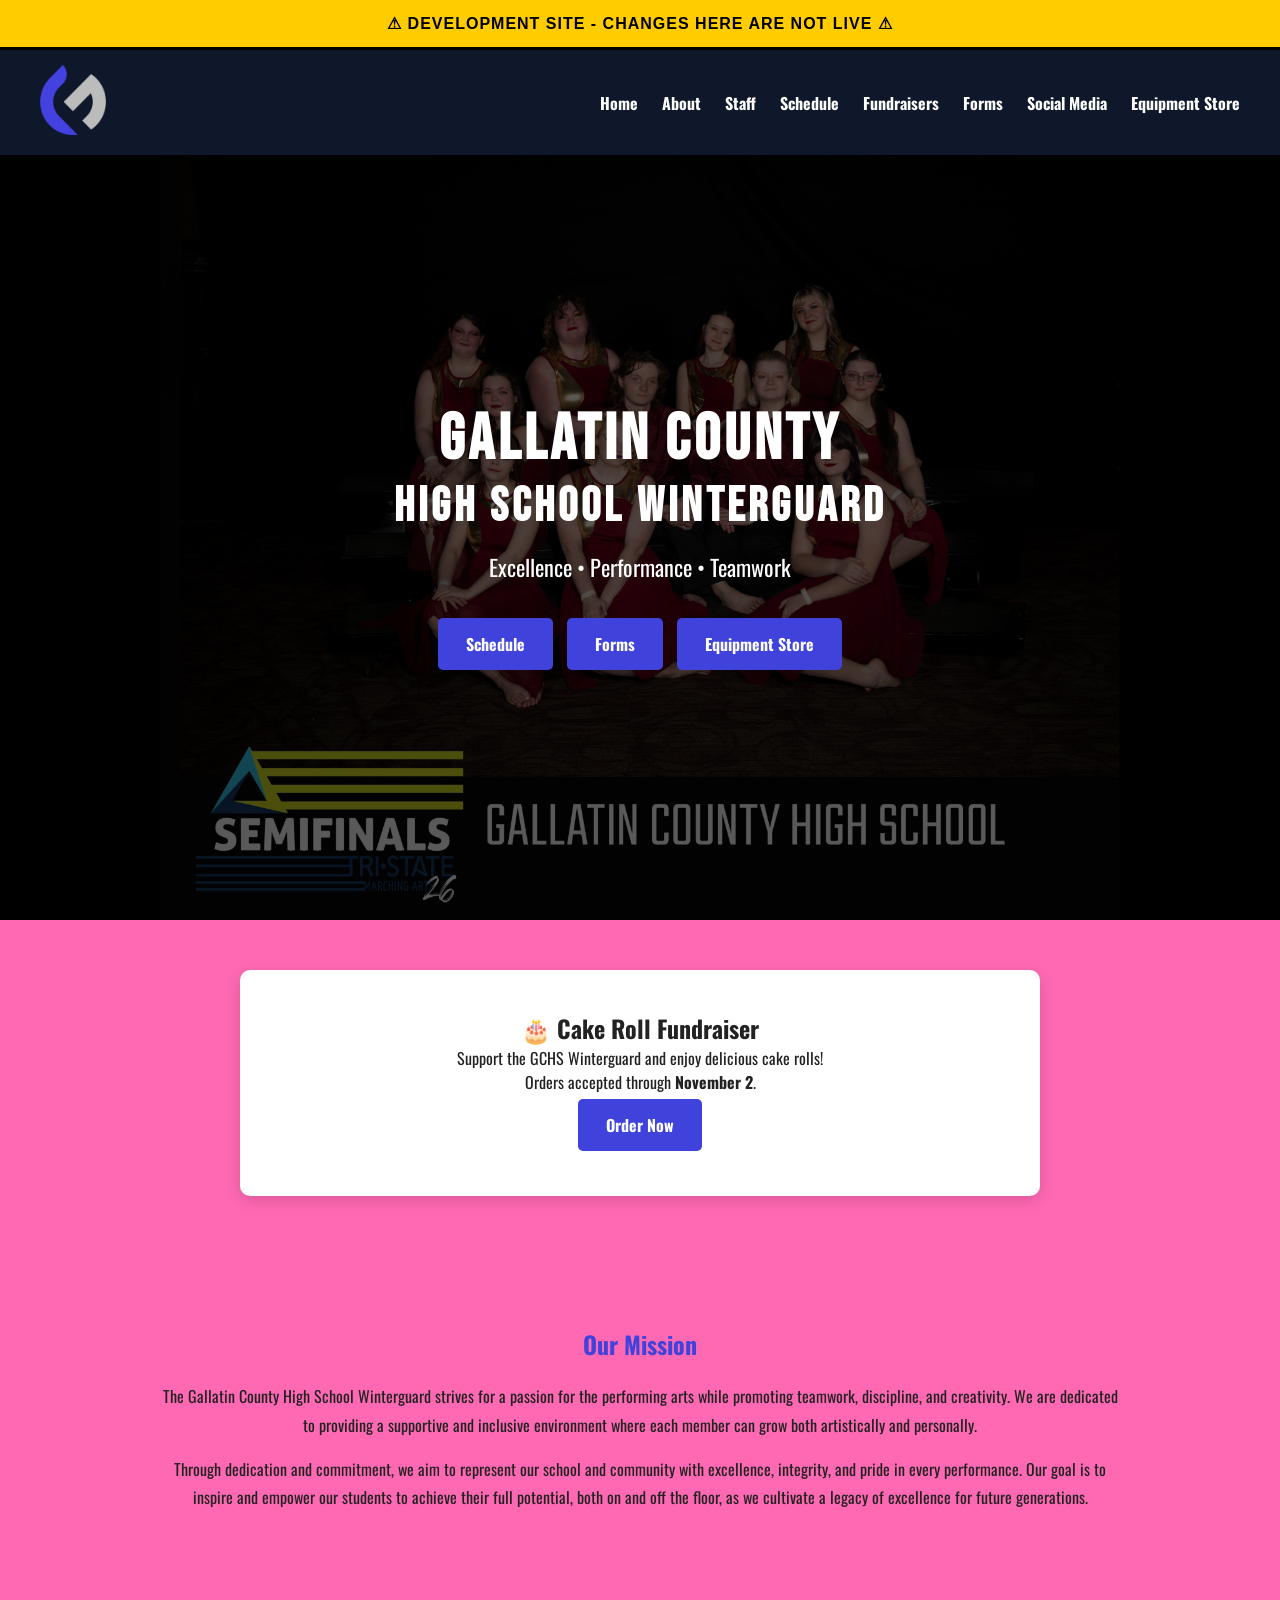
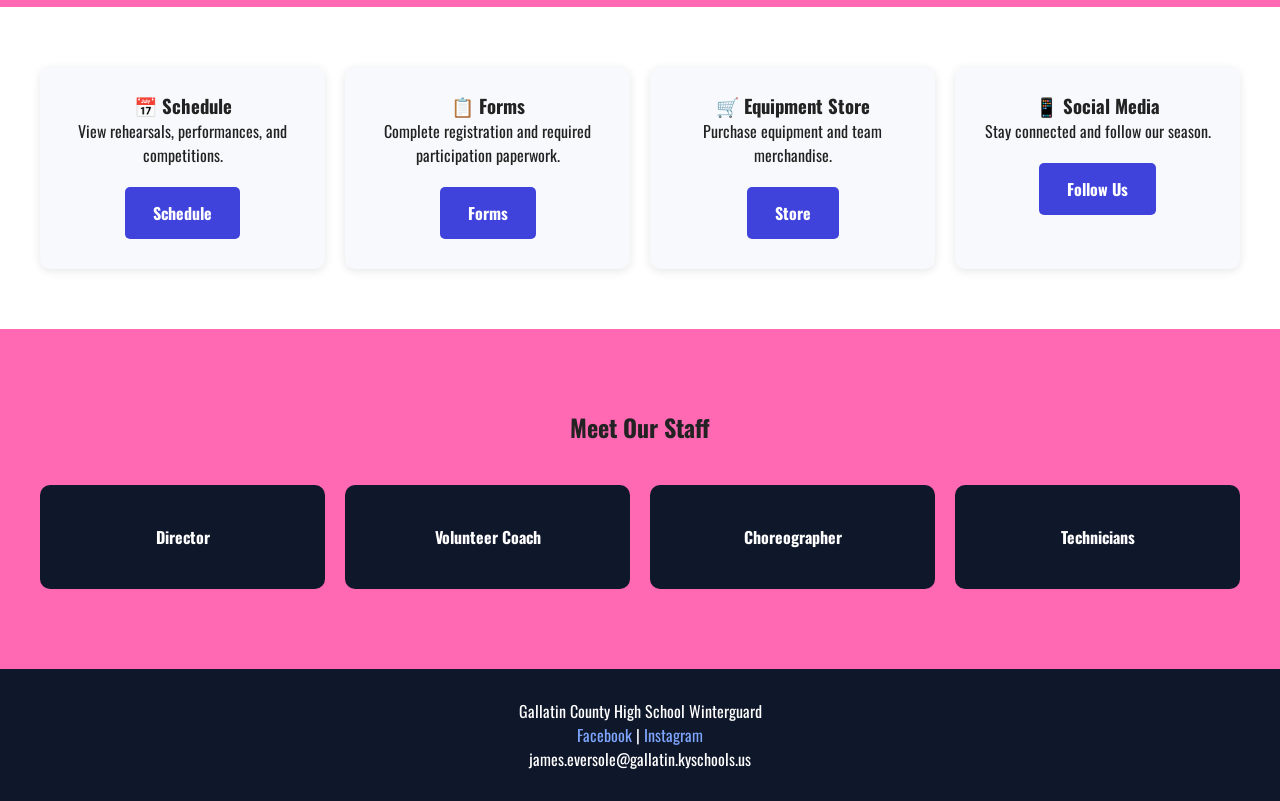
==== index.html @ ed71a852 "Modify styles in index.html for development banner Updated styles for the development site banner." ====
<!DOCTYPE html>
<html lang="en">
<head>
    <meta charset="UTF-8">
    <meta name="viewport" content="width=device-width, initial-scale=1.0">
    <title>GCHS Winterguard</title>
       <link rel="preconnect" href="https://fonts.googleapis.com">
    <link rel="preconnect" href="https://fonts.gstatic.com" crossorigin>
    <link href="https://fonts.googleapis.com/css2?family=Bebas+Neue&family=Oswald:wght@400;500;600&display=swap" rel="stylesheet">
  
    <link rel="stylesheet" href="style.css">
</head>

<body>
<div style="
    background:#ffcc00;
    color:#000000;
    text-align:center;
    padding:14px;
    font-family:Arial, sans-serif;
    font-size:16px;
    font-weight:700;
    letter-spacing:1px;
    border-bottom:3px solid #000000;
">
    ⚠ DEVELOPMENT SITE - CHANGES HERE ARE NOT LIVE ⚠
</div>
<nav>

    <a href="index.html">
        <img src="images/logo.png"
             alt="GCHS Winterguard Logo"
             class="logo">
    </a>

    <button class="menu-toggle" onclick="toggleMenu()">
        ☰
    </button>

    <div class="nav-links" id="navLinks">

        <a href="index.html" onclick="toggleMenu()">Home</a>
        <a href="about.html" onclick="toggleMenu()">About</a>
        <a href="staff.html" onclick="toggleMenu()">Staff</a>
        <a href="schedule.html" onclick="toggleMenu()">Schedule</a>
        <a href="fundraisers.html" onclick="toggleMenu()">Fundraisers</a>
        <a href="forms.html" onclick="toggleMenu()">Forms</a>
        <a href="social.html" onclick="toggleMenu()">Social Media</a>
        <a href="equipment.html" onclick="toggleMenu()">Equipment Store</a>

    </div>

</nav>
<header class="hero">
    <div class="hero-content">
       <h1>GALLATIN COUNTY</h1>
<h2>HIGH SCHOOL WINTERGUARD</h2>
<p>Excellence • Performance • Teamwork</p>

        <div class="hero-buttons">
            <a href="schedule.html" class="btn">Schedule</a>
            <a href="forms.html" class="btn">Forms</a>
            <a href="equipment.html" class="btn">Equipment Store</a>
        </div>
    </div>
</header>
    
<section class="fundraiser-card">

    <h2>🎂 Cake Roll Fundraiser</h2>

    <p>
        Support the GCHS Winterguard and enjoy delicious cake rolls!
    </p>

    <p>
        Orders accepted through <strong>November 2</strong>.
    </p>

    <a class="btn"
       href="https://fundraiser.gchswinterguard.com"
       target="_blank">
       Order Now
    </a>

</section>
    
<section class="mission">
    <h2>Our Mission</h2>

    <p>
        The Gallatin County High School Winterguard strives for a passion
        for the performing arts while promoting teamwork, discipline, and
        creativity. We are dedicated to providing a supportive and
        inclusive environment where each member can grow both artistically
        and personally.
    </p>

    <p>
        Through dedication and commitment, we aim to represent our school
        and community with excellence, integrity, and pride in every
        performance. Our goal is to inspire and empower our students to
        achieve their full potential, both on and off the floor, as we
        cultivate a legacy of excellence for future generations.
    </p>
</section>

<section class="quick-links">

    <div class="card">
    <h3>📅 Schedule</h3>

    <p>
        View rehearsals, performances, and competitions.
    </p>

    <p style="margin-top:15px;">
        <a class="btn" href="schedule.html">Schedule</a>
    </p>
</div>


    <div class="card">
    <h3>📋 Forms</h3>

    <p>
        Complete registration and required participation paperwork.
    </p>

    <p style="margin-top:15px;">
        <a class="btn" href="forms.html">Forms</a>
    </p>
</div>

    <div class="card">
    <h3>🛒 Equipment Store</h3>

    <p>
        Purchase equipment and team merchandise.
    </p>

    <p style="margin-top:15px;">
        <a class="btn" href="equipment.html">Store</a>
    </p>
</div>

    <div class="card">
    <h3>📱 Social Media</h3>

    <p>
        Stay connected and follow our season.
    </p>

    <p style="margin-top:15px;">
        <a class="btn" href="social.html">Follow Us</a>
    </p>
</div>

</section>

<section class="staff-preview">
    <h2>Meet Our Staff</h2>

    <div class="staff-grid">
        <div class="staff-card">Director</div>
        <div class="staff-card">Volunteer Coach</div>
        <div class="staff-card">Choreographer</div>
        <div class="staff-card">Technicians</div>
    </div>
</section>

<footer>
    <p>Gallatin County High School Winterguard</p>
    <p>
        <a href="https://facebook.com/gcguard" target="_blank">Facebook</a> |
        <a href="https://instagram.com/gallatincountywinterguard" target="_blank">Instagram</a>
    </p>
    <p>james.eversole@gallatin.kyschools.us</p>
</footer>

<script>

function toggleMenu() {

    const menu = document.getElementById("navLinks");
    const button = document.querySelector(".menu-toggle");

    menu.classList.toggle("show");

    if(menu.classList.contains("show")){
        button.innerHTML = "✕";
    } else {
        button.innerHTML = "☰";
    }

}

function closeMenu() {

    const menu = document.getElementById("navLinks");
    const button = document.querySelector(".menu-toggle");

    menu.classList.remove("show");
    button.innerHTML = "☰";

}

</script>
</body>
</html>
---- style.css ----
*{
    margin:0;
    padding:0;
    box-sizing:border-box;
}

body{
    font-family:'Oswald', sans-serif;
    background:#f5f7fa;
    color:#222;
}

nav{
    background:#0f172a;
    display:flex;
    justify-content:space-between;
    align-items:center;
    padding:15px 40px;
}

.logo{
    height:70px;
}

.nav-links a{
    color:white;
    text-decoration:none;
    margin-left:20px;
    font-weight:bold;
}

.hero{
    height:85vh;
    background:
    linear-gradient(rgba(0,0,0,.65), rgba(0,0,0,.65)),
    url("images/team-photo.png");

    background-size:cover;
    background-position:center;
    display:flex;
    justify-content:center;
    align-items:center;
    text-align:center;
}

.hero-content{
    color:white;
}

.hero-content h1{
    font-family:'Bebas Neue', sans-serif;
    font-size:4rem;
    letter-spacing:4px;
}

.hero-content h2{
    font-family:'Bebas Neue', sans-serif;
    font-size:3rem;
    letter-spacing:4px;
}

.hero-content p{
    margin-top:15px;
    font-size:1.4rem;
}

.hero-buttons{
    margin-top:30px;
}

.btn{
    display:inline-block;
    padding:14px 28px;
    background:#3f43dc;
    color:white;
    text-decoration:none;
    border-radius:5px;
    margin:5px;
    font-weight:bold;
}

.btn:hover{
    background:#2f33b4;
}

.mission{
    max-width:1000px;
    margin:auto;
    padding:80px 20px;
}

.mission h2{
    color:#3f43dc;
    margin-bottom:20px;
        text-align:center;
}

.mission p{
    line-height:1.8;
    margin-bottom:15px;
        text-align:center;
}

.quick-links{
    display:grid;
    grid-template-columns:repeat(auto-fit,minmax(250px,1fr));
    gap:20px;
    padding:60px 40px;
    background:white;
}

.card{
    background:#f8f9fc;
    padding:25px;
    border-radius:10px;
    box-shadow:0 2px 10px rgba(0,0,0,.1);

    text-align:center;
}

.staff-preview{
    padding:80px 40px;
    text-align:center;
}

.staff-preview h2{
    margin-bottom:40px;
}

.staff-grid{
    display:grid;
    grid-template-columns:repeat(auto-fit,minmax(200px,1fr));
    gap:20px;
}

.staff-card{
    background:#0f172a;
    color:white;
    padding:40px;
    border-radius:10px;
    font-weight:bold;
}

footer{
    background:#0f172a;
    color:white;
    text-align:center;
    padding:30px;
}

footer a{
    color:#7ea6ff;
    text-decoration:none;
}
.page-header{
    background:#0f172a;
    color:white;
    text-align:center;
    padding:80px 20px;
}

.page-header h1{
    font-size:3rem;
}

.fundraiser-card{
    max-width:800px;
    margin:50px auto;
    background:white;
    padding:40px;
    text-align:center;
    border-radius:10px;
    box-shadow:0 4px 15px rgba(0,0,0,.15);
}
.staff-gallery{
    max-width:1200px;
    margin:60px auto;
    padding:0 30px;

    display:flex;
    flex-wrap:wrap;
    justify-content:center;
    gap:30px;
}

.staff-profile{
    background:white;
    border-radius:12px;
    overflow:hidden;

    box-shadow:0 4px 15px rgba(0,0,0,.15);

    text-align:center;

    transition:transform .2s ease;
}

.staff-profile:hover{
    transform:translateY(-5px);
}

.staff-profile img{
    width:100%;
    height:300px;
    object-fit:cover;
}

.staff-profile h2{
    color:#3f43dc;
    padding-top:15px;
}

.staff-profile p{
    padding:15px 15px 25px;
}
.coming-soon{
    padding:50px;
    text-align:center;
}
.staff-profile{
    width:300px;

    background:white;
    border-radius:12px;
    overflow:hidden;

    box-shadow:0 4px 15px rgba(0,0,0,.15);

    text-align:center;

    transition:transform .2s ease;
}
.social-buttons{
    display:flex;
    flex-wrap:wrap;
    justify-content:center;
    gap:15px;
}
.content-card{
    max-width:800px;
    margin:50px auto;
    background:white;
    padding:40px;
    text-align:center;
    border-radius:10px;
    box-shadow:0 4px 15px rgba(0,0,0,.15);
}
.category-title{
    text-align:center;
    margin:60px 0 20px;
    color:#3f43dc;
    font-size:2rem;
    font-weight:bold;
}
.equipment-grid{
    max-width:1200px;
    margin:30px auto 60px;
    padding:0 20px;

    display:grid;
    grid-template-columns:repeat(auto-fit,minmax(280px,1fr));
    gap:25px;
}

.product-card{
    background:white;
    border-radius:12px;
    overflow:hidden;
    text-align:center;
    box-shadow:0 4px 15px rgba(0,0,0,.15);
}

.product-card img{
    width:100%;
    height:250px;
    object-fit:contain;
    object-position:center;
    padding:15px;
    background:white;
}

.product-card h2{
    color:#3f43dc;
    padding-top:20px;
}

.product-card p{
    padding:10px 20px;
}

.product-card .btn{
    margin-bottom:25px;
}

.btn1{
    display:inline-block;
    padding:14px 28px;
    background:#1877F2;
    color:white;
    text-decoration:none;
    border-radius:5px;
    margin:5px;
    font-weight:bold;
}
.btn2{
    display:inline-block;
    padding:14px 28px;
    background:#DD2A7B;
    color:white;
    text-decoration:none;
    border-radius:5px;
    margin:5px;
    font-weight:bold;
}
.btn3{
    display:inline-block;
    padding:14px 28px;
    background:#FFFC00;
    color:black;
    text-decoration:none;
    border-radius:5px;
    margin:5px;
    font-weight:bold;
}
.btn4{
    display:inline-block;
    padding:14px 28px;
    background:#000000;
    color:#25F4EE;
    text-decoration:none;
    border-radius:5px;
    margin:5px;
    font-weight:bold;
}
.btn5{
    display:inline-block;
    padding:14px 28px;
    background:#FF0000;
    color:white;
    text-decoration:none;
    border-radius:5px;
    margin:5px;
    font-weight:bold;
}

.menu-toggle{
    display:none;
}

.dev-banner{
    display:block;
    width:100%;

    background:red !important;
    color:#000000 !important;

    padding:15px 10px;

    text-align:center;
    font-family:Arial, sans-serif;
    font-size:16px;
    font-weight:bold;

    border-bottom:3px solid #000;
}

.dev-banner{
    position:sticky;
    top:0;
    z-index:1000;
}

/* =========================
   MOBILE NAVIGATION
   ========================= */

@media screen and (max-width:768px){

    .menu-toggle{
        display:block !important;
        font-size:2rem;
        background:none;
        border:none;
        color:white;
    }

    .nav-links{
        display:none !important;
    }

    .nav-links.show{
        display:flex !important;
        flex-direction:column;
    }

}
body{
    background: hotpink !important;
}
/* =========================
   MOBILE DEVICES
   ========================= */

@media screen and (max-width:768px){

    /* Navigation */

    nav{
        flex-direction:row;
        justify-content:space-between;
        align-items:center;
        padding:15px;
        position:relative;
    }

    .logo{
        height:60px;
    }

.menu-toggle{
    display:block;
    background:none;
    border:none;
    color:white;
    font-size:2rem;
    cursor:pointer;
    width:40px;
    height:40px;
}

    .nav-links{
        display:none;

        position:absolute;
        top:100%;
        left:0;

        width:100%;

        background:#0f172a;

        flex-direction:column;
        align-items:center;

        padding:15px 0;

        z-index:999;

        transition:all .3s ease;
    }

    .nav-links.show{
        display:flex !important;
    }

    .nav-links a{
        margin:8px 0;
        font-size:1rem;
        color:white;
        text-decoration:none;
    }

    /* Hero Section */

    .hero{
        height:85vh;
        min-height:700px;
        padding:20px;

        background-size:cover;
        background-position:center top;
    }

    .hero-content{
        max-width:90%;
        margin:auto;
    }

    .hero-content h1{
        font-size:3rem;
        letter-spacing:2px;
        margin-bottom:5px;
        line-height:1;
    }

    .hero-content h2{
        font-size:1.8rem;
        letter-spacing:2px;
        margin-bottom:15px;
        line-height:1;
    }

    .hero-content p{
        font-size:0.95rem;
    }

    .hero-buttons{
        display:flex;
        flex-direction:column;
        align-items:center;
        gap:10px;
        margin-top:20px;
    }

    .btn{
        width:220px;
        text-align:center;
    }

    /* Homepage Cards */

    .quick-links{
        grid-template-columns:1fr;
        padding:30px 15px;
    }

    .card{
        text-align:center;
    }

    /* Staff */

    .staff-gallery{
        justify-content:center;
        padding:0 15px;
    }

    .staff-profile{
        width:100%;
        max-width:320px;
    }

    /* Equipment Store */

    .equipment-grid{
        grid-template-columns:1fr;
        padding:0 15px;
    }

    .product-card{
        width:100%;
    }

    /* Content Cards */

    .content-card{
        margin:20px 15px;
        padding:25px;
    }

    .page-header h1{
        font-size:2rem;
    }

    /* Social Icons */

    .social-buttons{
        display:flex;
        flex-wrap:wrap;
        justify-content:center;
        gap:15px;
    }

}
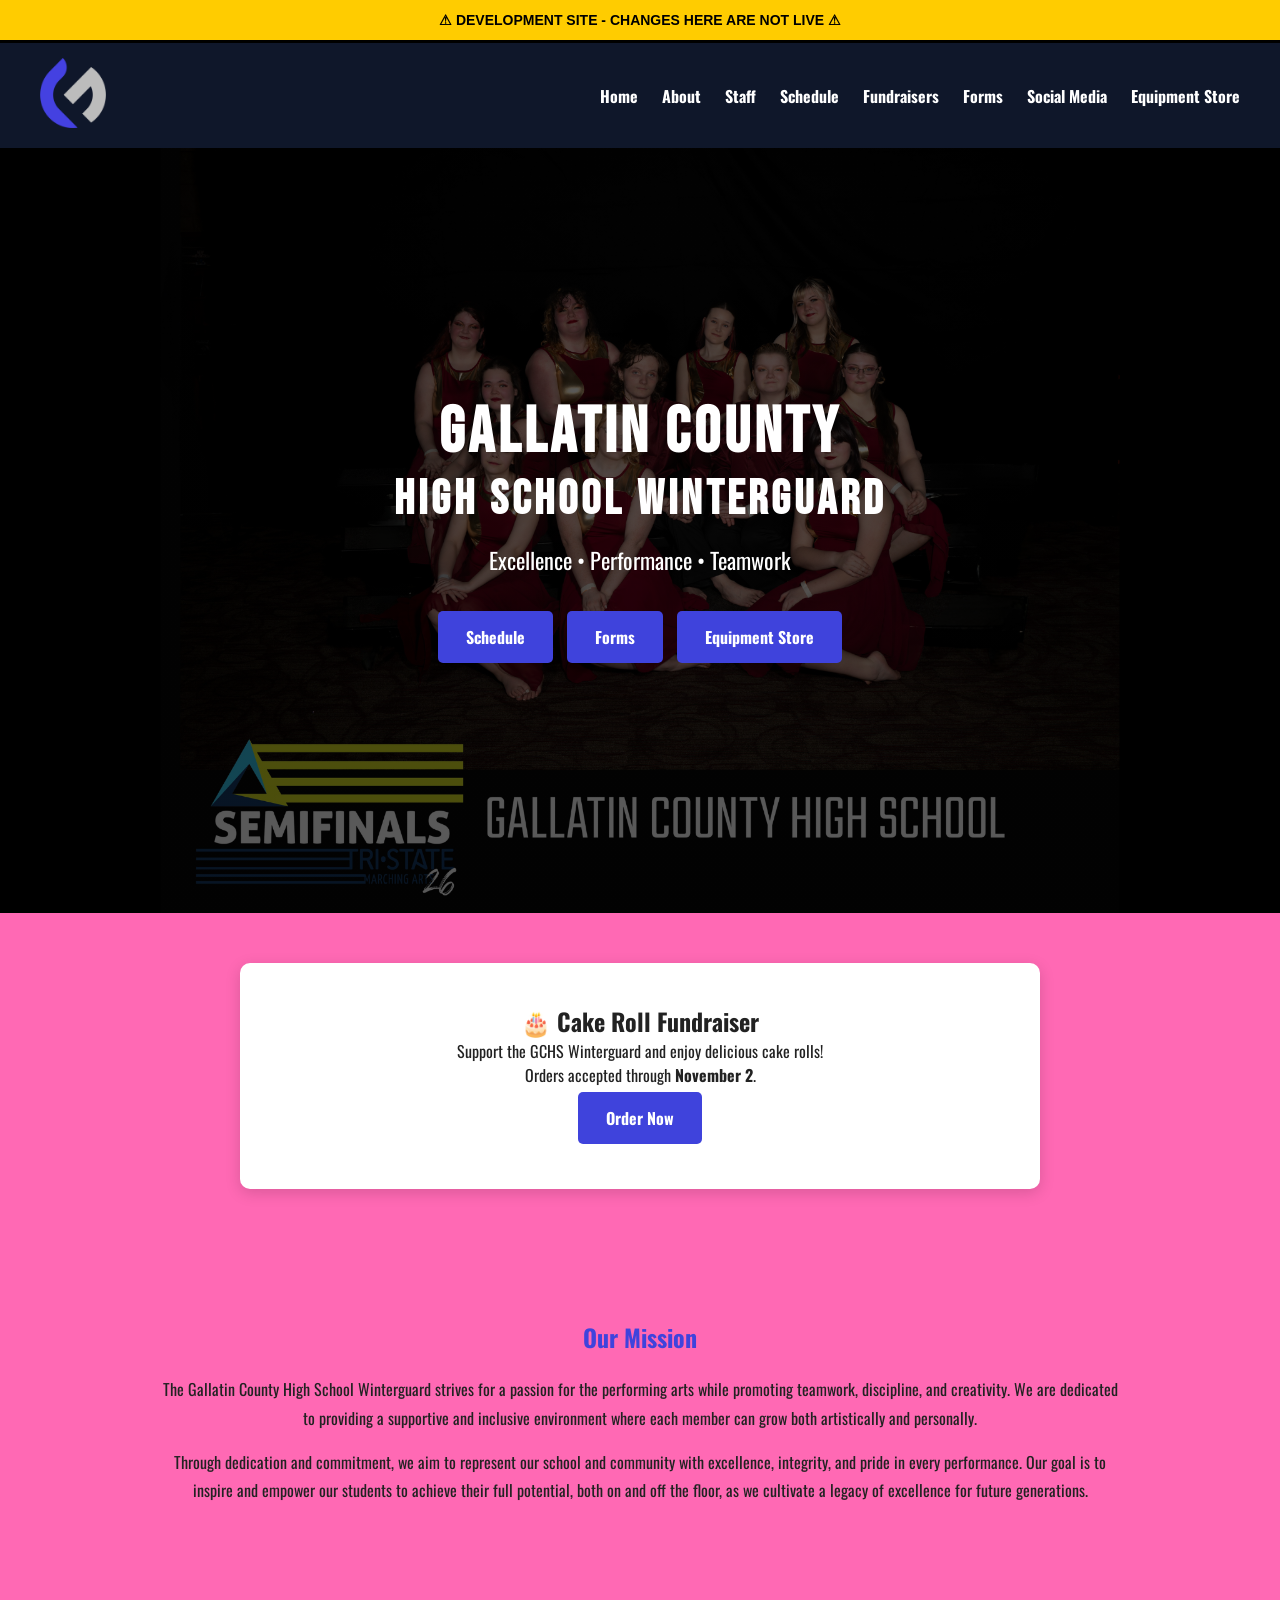
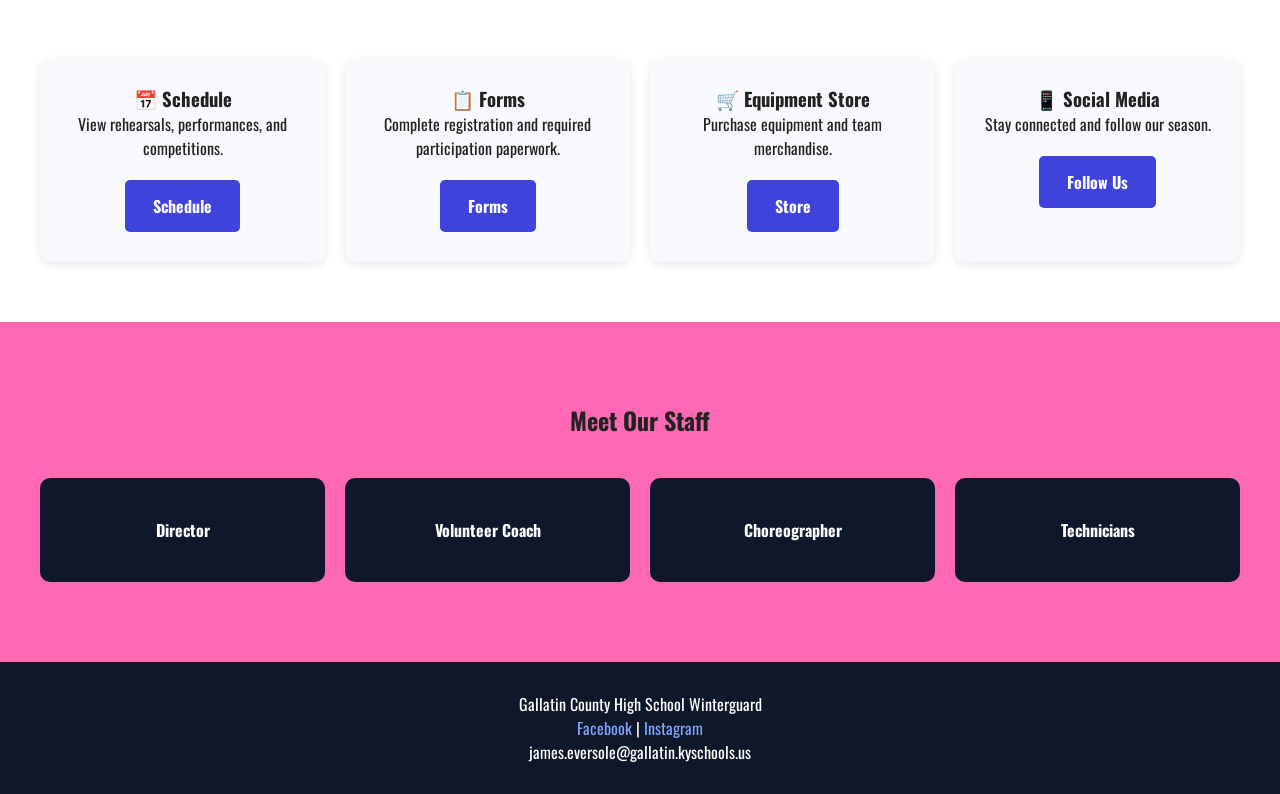
==== commit 4c43c155: "Adjust styles for sticky header in index.html" ====
--- a/index.html
+++ b/index.html
@@ -13,14 +13,20 @@
 
 <body>
 <div style="
+    position:sticky;
+    top:0;
+    z-index:9999;
+
     background:#ffcc00;
     color:#000000;
+
     text-align:center;
-    padding:14px;
+    padding:12px;
+
     font-family:Arial, sans-serif;
-    font-size:16px;
+    font-size:14px;
     font-weight:700;
-    letter-spacing:1px;
+
     border-bottom:3px solid #000000;
 ">
     ⚠ DEVELOPMENT SITE - CHANGES HERE ARE NOT LIVE ⚠
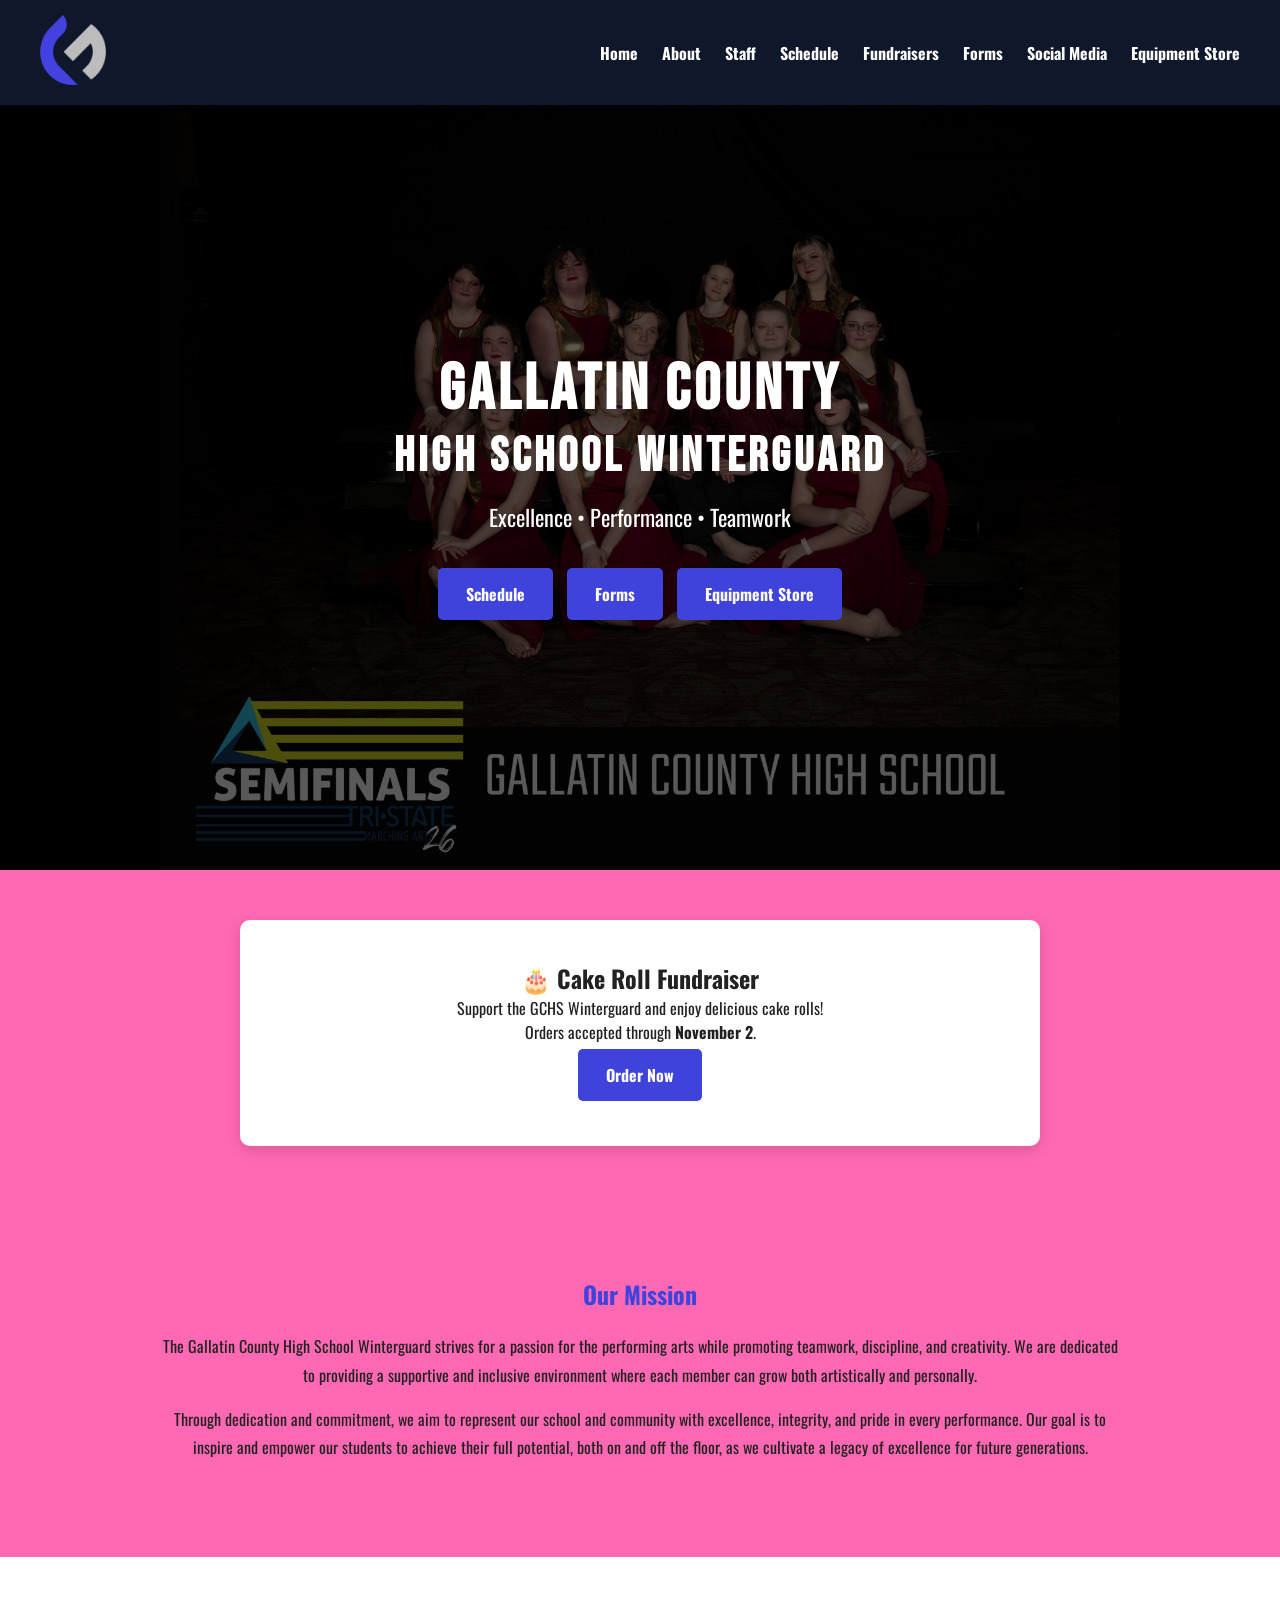
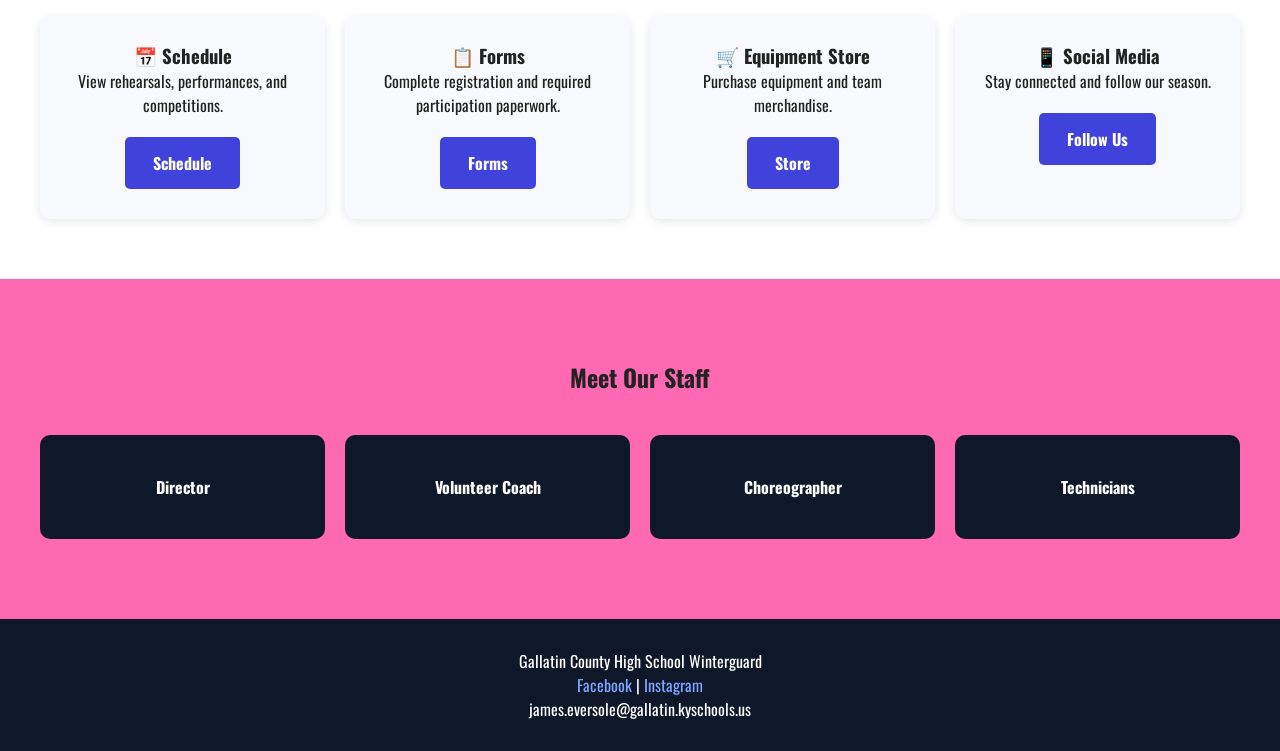
==== commit 78bc9e79: "Update Google Fonts link and add favicon" ====
--- a/index.html
+++ b/index.html
@@ -3,34 +3,22 @@
 <head>
     <meta charset="UTF-8">
     <meta name="viewport" content="width=device-width, initial-scale=1.0">
+
     <title>GCHS Winterguard</title>
-       <link rel="preconnect" href="https://fonts.googleapis.com">
+
+    <!-- Google Fonts -->
+    <link rel="preconnect" href="https://fonts.googleapis.com">
     <link rel="preconnect" href="https://fonts.gstatic.com" crossorigin>
-    <link href="https://fonts.googleapis.com/css2?family=Bebas+Neue&family=Oswald:wght@400;500;600&display=swap" rel="stylesheet">
-  
+    <link href="https://fonts.googleapis.com/css2?family=Bebas+Neue&family=Oswald:wght@400;500;600;700&display=swap" rel="stylesheet">
+
+    <!-- Favicon -->
+    <link rel="icon" type="image/x-icon" href="/favicon.ico">
+
+    <!-- Stylesheet -->
     <link rel="stylesheet" href="style.css">
 </head>
-
 <body>
-<div style="
-    position:sticky;
-    top:0;
-    z-index:9999;
-
-    background:#ffcc00;
-    color:#000000;
-
-    text-align:center;
-    padding:12px;
-
-    font-family:Arial, sans-serif;
-    font-size:14px;
-    font-weight:700;
-
-    border-bottom:3px solid #000000;
-">
-    ⚠ DEVELOPMENT SITE - CHANGES HERE ARE NOT LIVE ⚠
-</div>
+
 <nav>
 
     <a href="index.html">
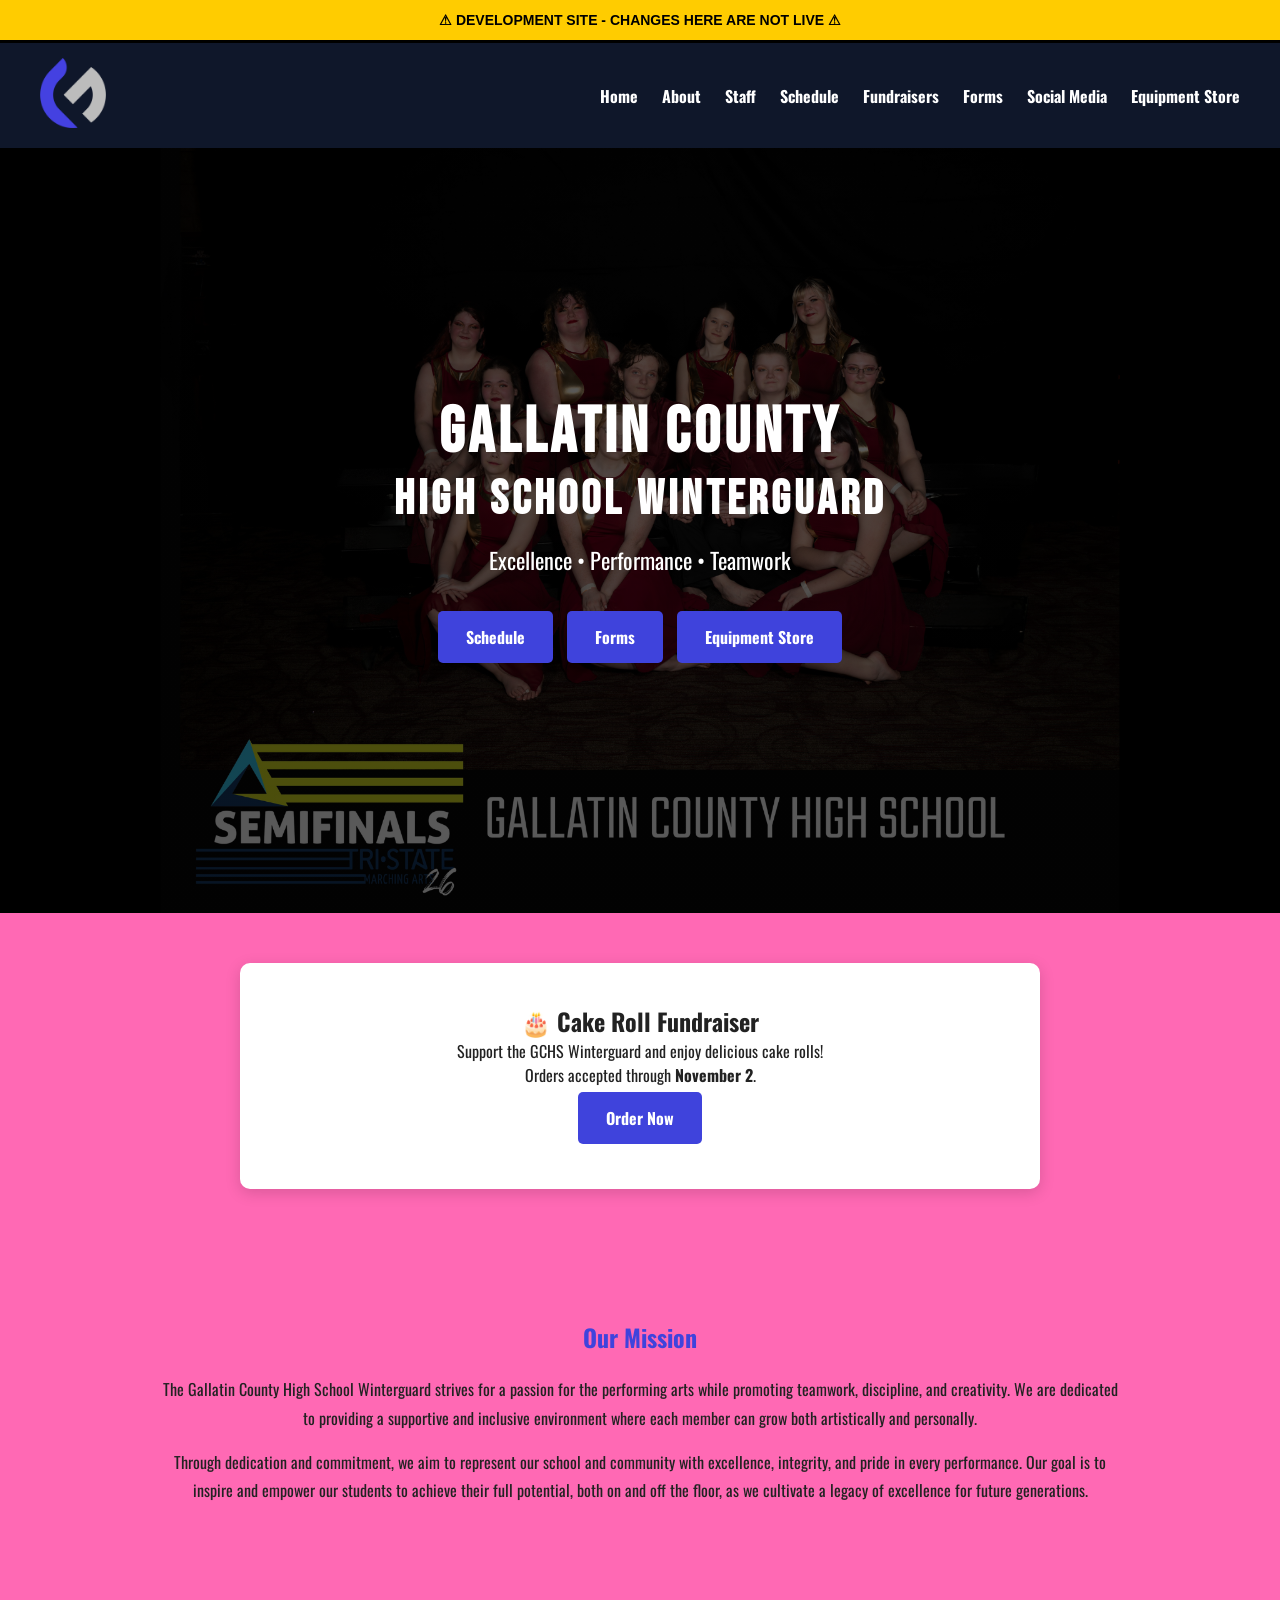
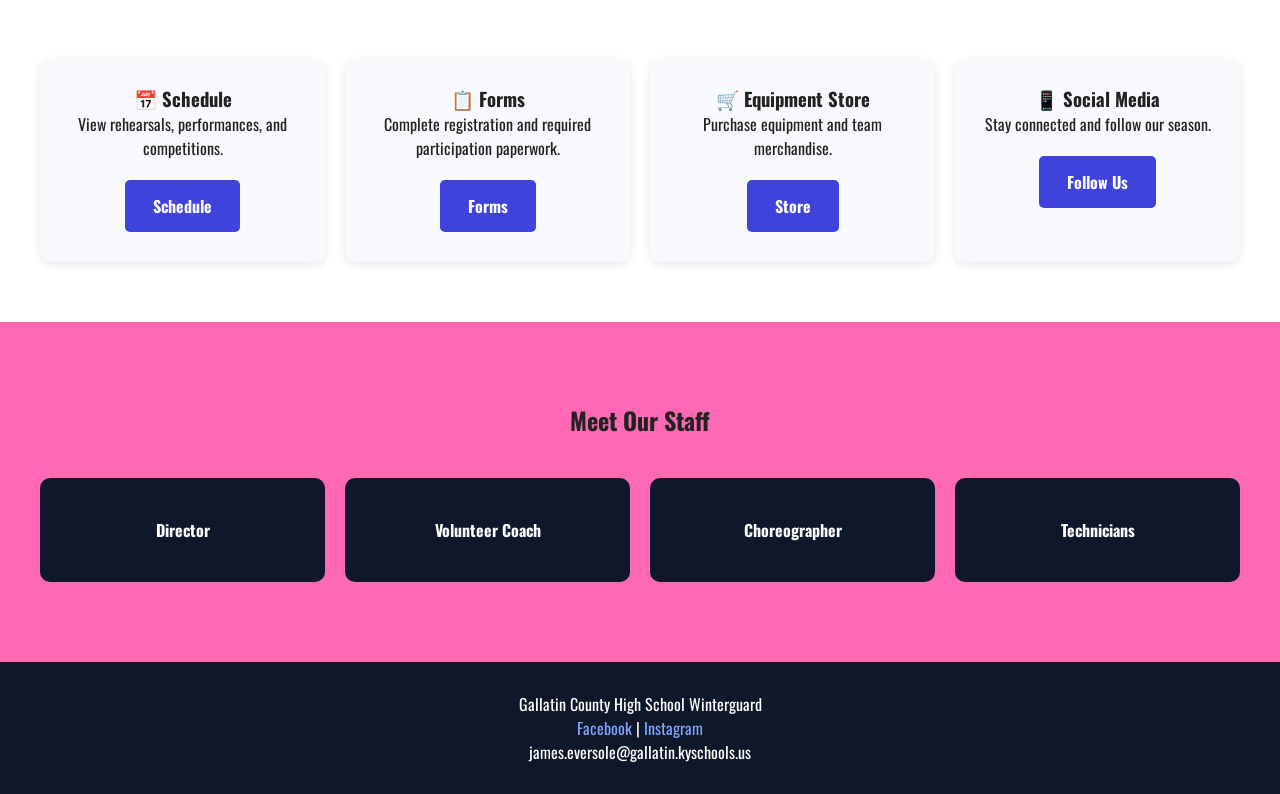
==== commit 811bea89: "Update Google Fonts link and add favicon" ====
--- a/index.html
+++ b/index.html
@@ -17,8 +17,27 @@
     <!-- Stylesheet -->
     <link rel="stylesheet" href="style.css">
 </head>
+
 <body>
-
+<div style="
+    position:sticky;
+    top:0;
+    z-index:9999;
+
+    background:#ffcc00;
+    color:#000000;
+
+    text-align:center;
+    padding:12px;
+
+    font-family:Arial, sans-serif;
+    font-size:14px;
+    font-weight:700;
+
+    border-bottom:3px solid #000000;
+">
+    ⚠ DEVELOPMENT SITE - CHANGES HERE ARE NOT LIVE ⚠
+</div>
 <nav>
 
     <a href="index.html">
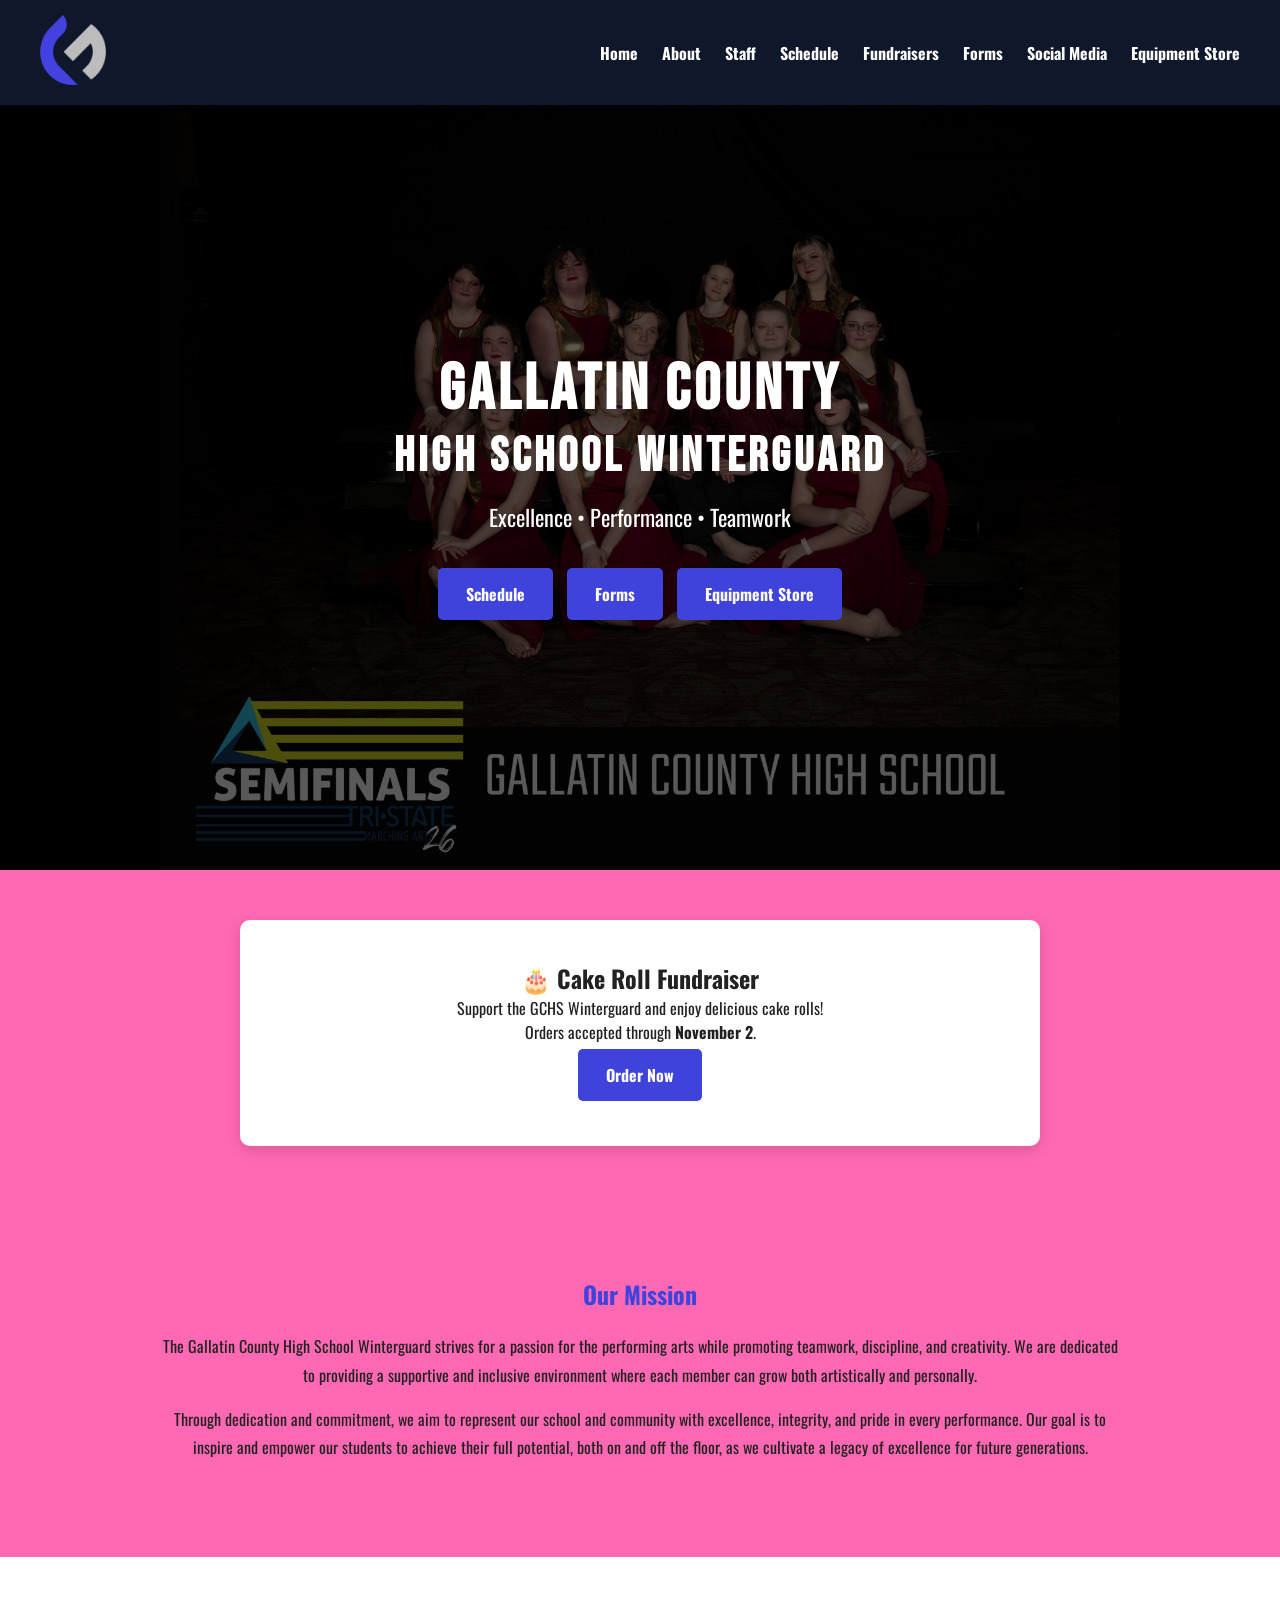
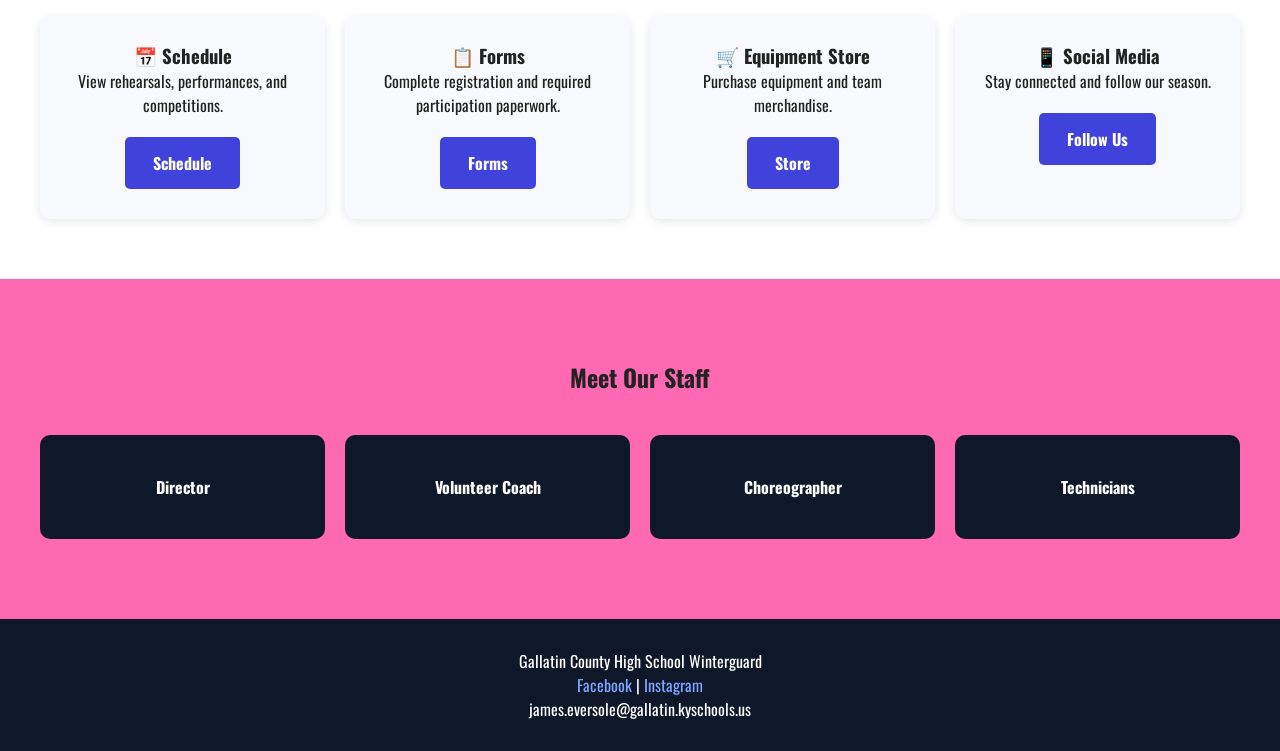
==== commit d7770185: "Remove development site warning banner Removed sticky warning banner from the top of the page." ====
--- a/index.html
+++ b/index.html
@@ -19,25 +19,7 @@
 </head>
 
 <body>
-<div style="
-    position:sticky;
-    top:0;
-    z-index:9999;
-
-    background:#ffcc00;
-    color:#000000;
-
-    text-align:center;
-    padding:12px;
-
-    font-family:Arial, sans-serif;
-    font-size:14px;
-    font-weight:700;
-
-    border-bottom:3px solid #000000;
-">
-    ⚠ DEVELOPMENT SITE - CHANGES HERE ARE NOT LIVE ⚠
-</div>
+
 <nav>
 
     <a href="index.html">
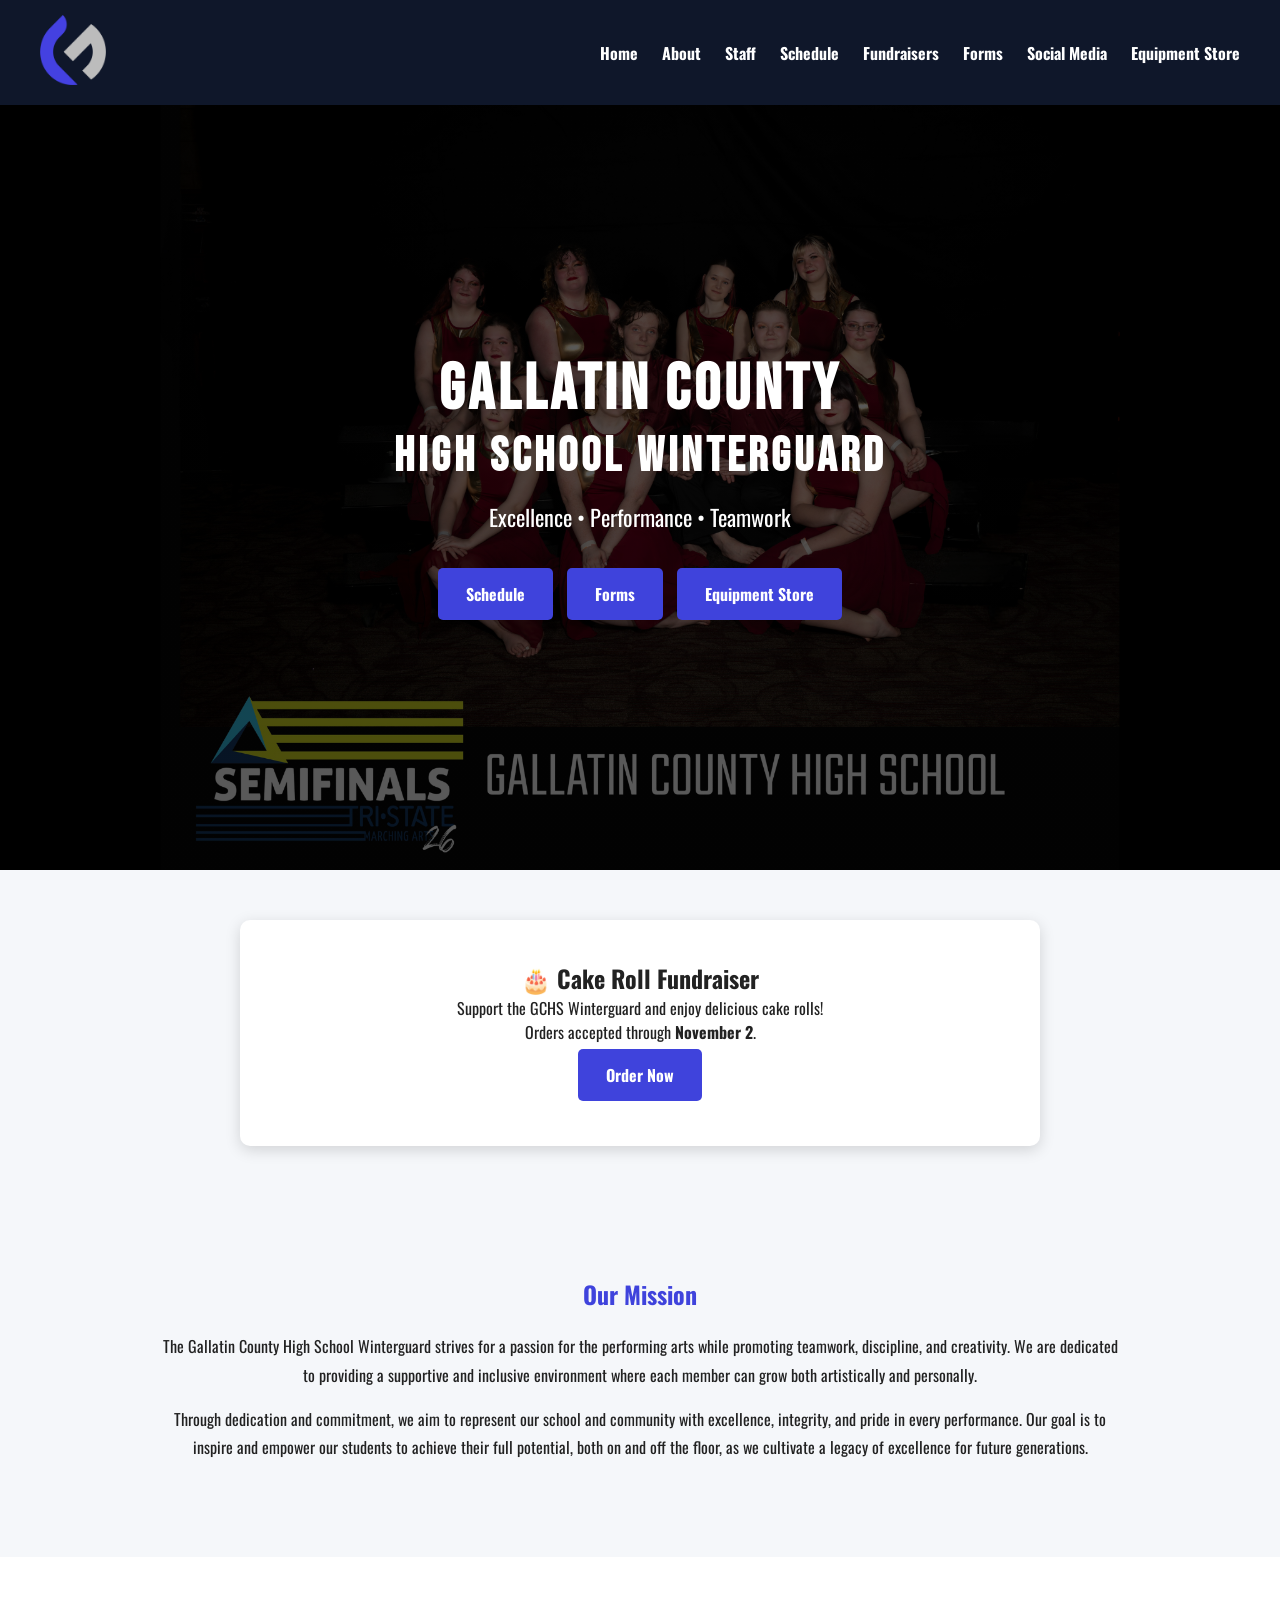
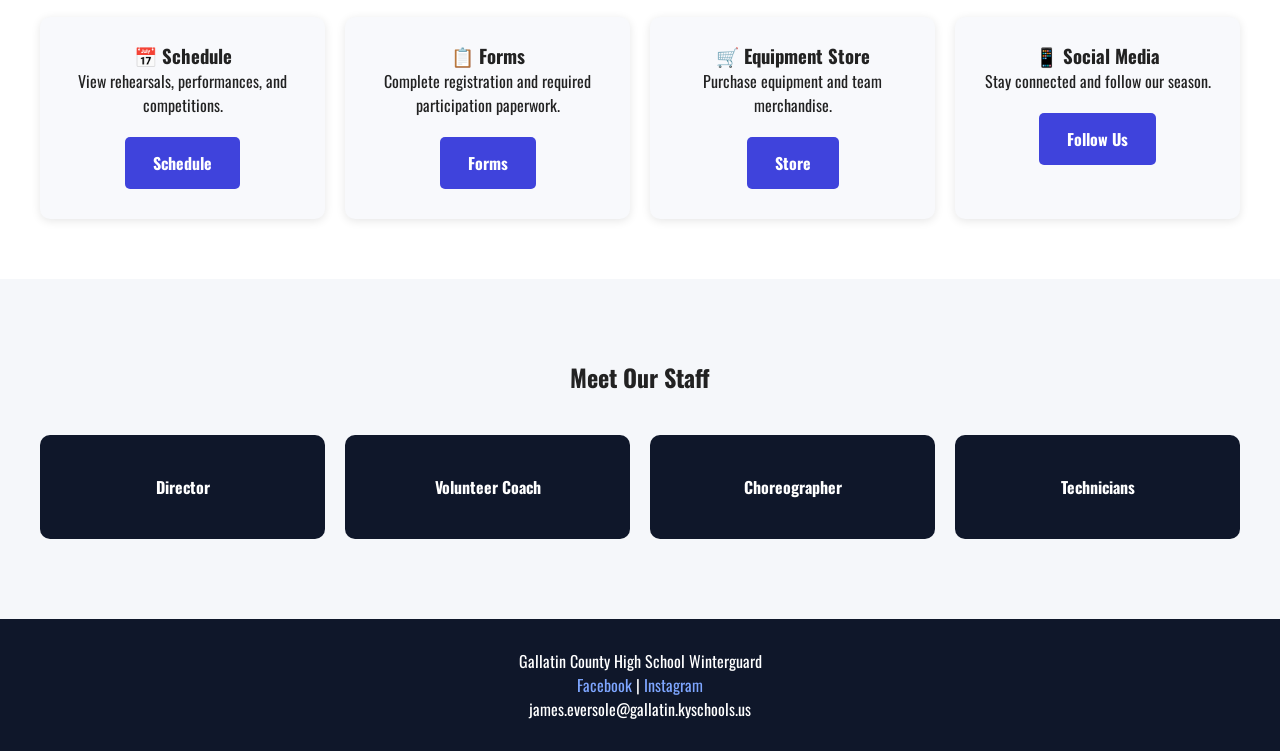
==== commit 5c3997b9: "Merge pull request #1 from gchswinterguard/dev Dev" ====
--- a/index.html
+++ b/index.html
@@ -17,7 +17,6 @@
     <!-- Stylesheet -->
     <link rel="stylesheet" href="style.css">
 </head>
-
 <body>
 
 <nav>
--- a/style.css
+++ b/style.css
@@ -347,29 +347,6 @@
     display:none;
 }
 
-.dev-banner{
-    display:block;
-    width:100%;
-
-    background:red !important;
-    color:#000000 !important;
-
-    padding:15px 10px;
-
-    text-align:center;
-    font-family:Arial, sans-serif;
-    font-size:16px;
-    font-weight:bold;
-
-    border-bottom:3px solid #000;
-}
-
-.dev-banner{
-    position:sticky;
-    top:0;
-    z-index:1000;
-}
-
 /* =========================
    MOBILE NAVIGATION
    ========================= */
@@ -394,9 +371,7 @@
     }
 
 }
-body{
-    background: hotpink !important;
-}
+
 /* =========================
    MOBILE DEVICES
    ========================= */
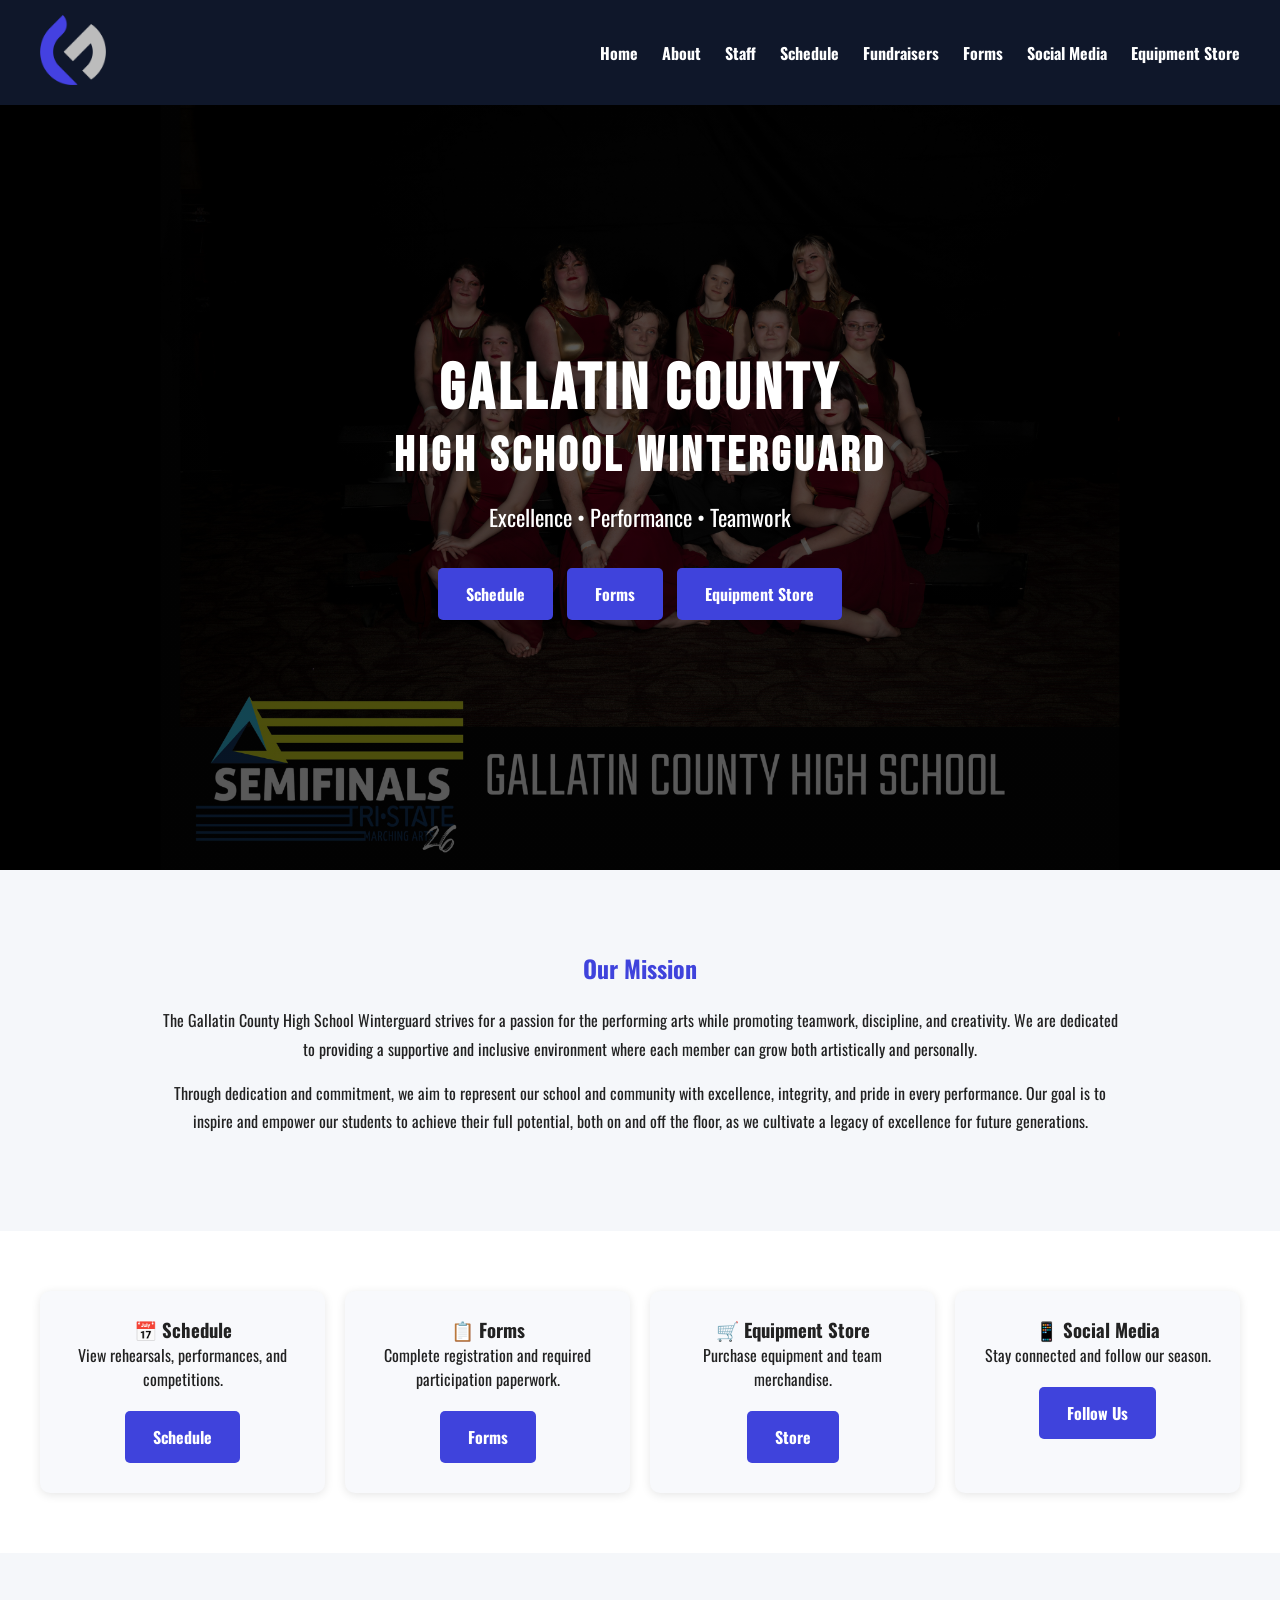
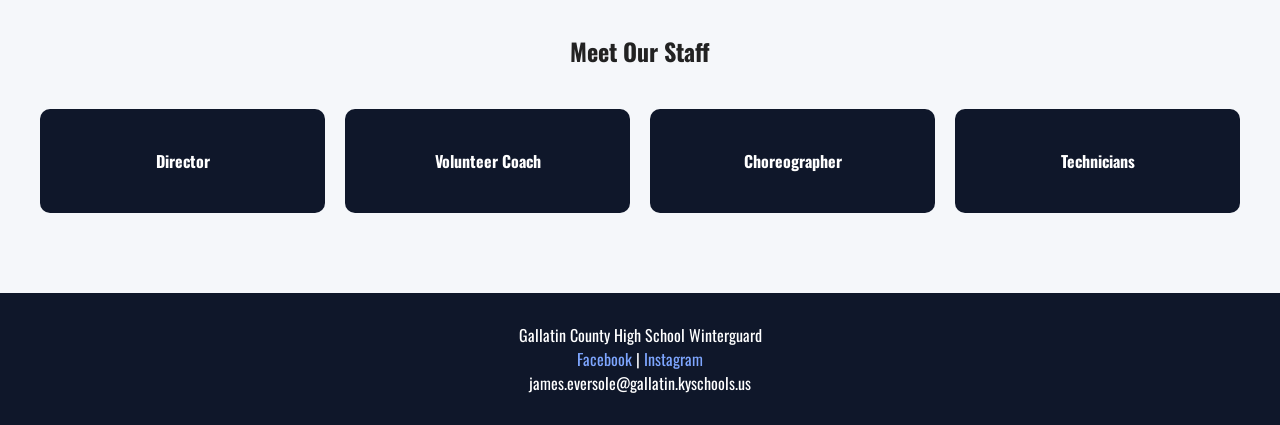
==== commit 87ded8ca: "Remove Cake Roll Fundraiser section Removed the Cake Roll Fundraiser section from the index.html." ====
--- a/index.html
+++ b/index.html
@@ -58,27 +58,7 @@
         </div>
     </div>
 </header>
-    
-<section class="fundraiser-card">
-
-    <h2>🎂 Cake Roll Fundraiser</h2>
-
-    <p>
-        Support the GCHS Winterguard and enjoy delicious cake rolls!
-    </p>
-
-    <p>
-        Orders accepted through <strong>November 2</strong>.
-    </p>
-
-    <a class="btn"
-       href="https://fundraiser.gchswinterguard.com"
-       target="_blank">
-       Order Now
-    </a>
-
-</section>
-    
+       
 <section class="mission">
     <h2>Our Mission</h2>
 
--- a/style.css
+++ b/style.css
@@ -152,6 +152,7 @@
     color:#7ea6ff;
     text-decoration:none;
 }
+
 .page-header{
     background:#0f172a;
     color:white;
